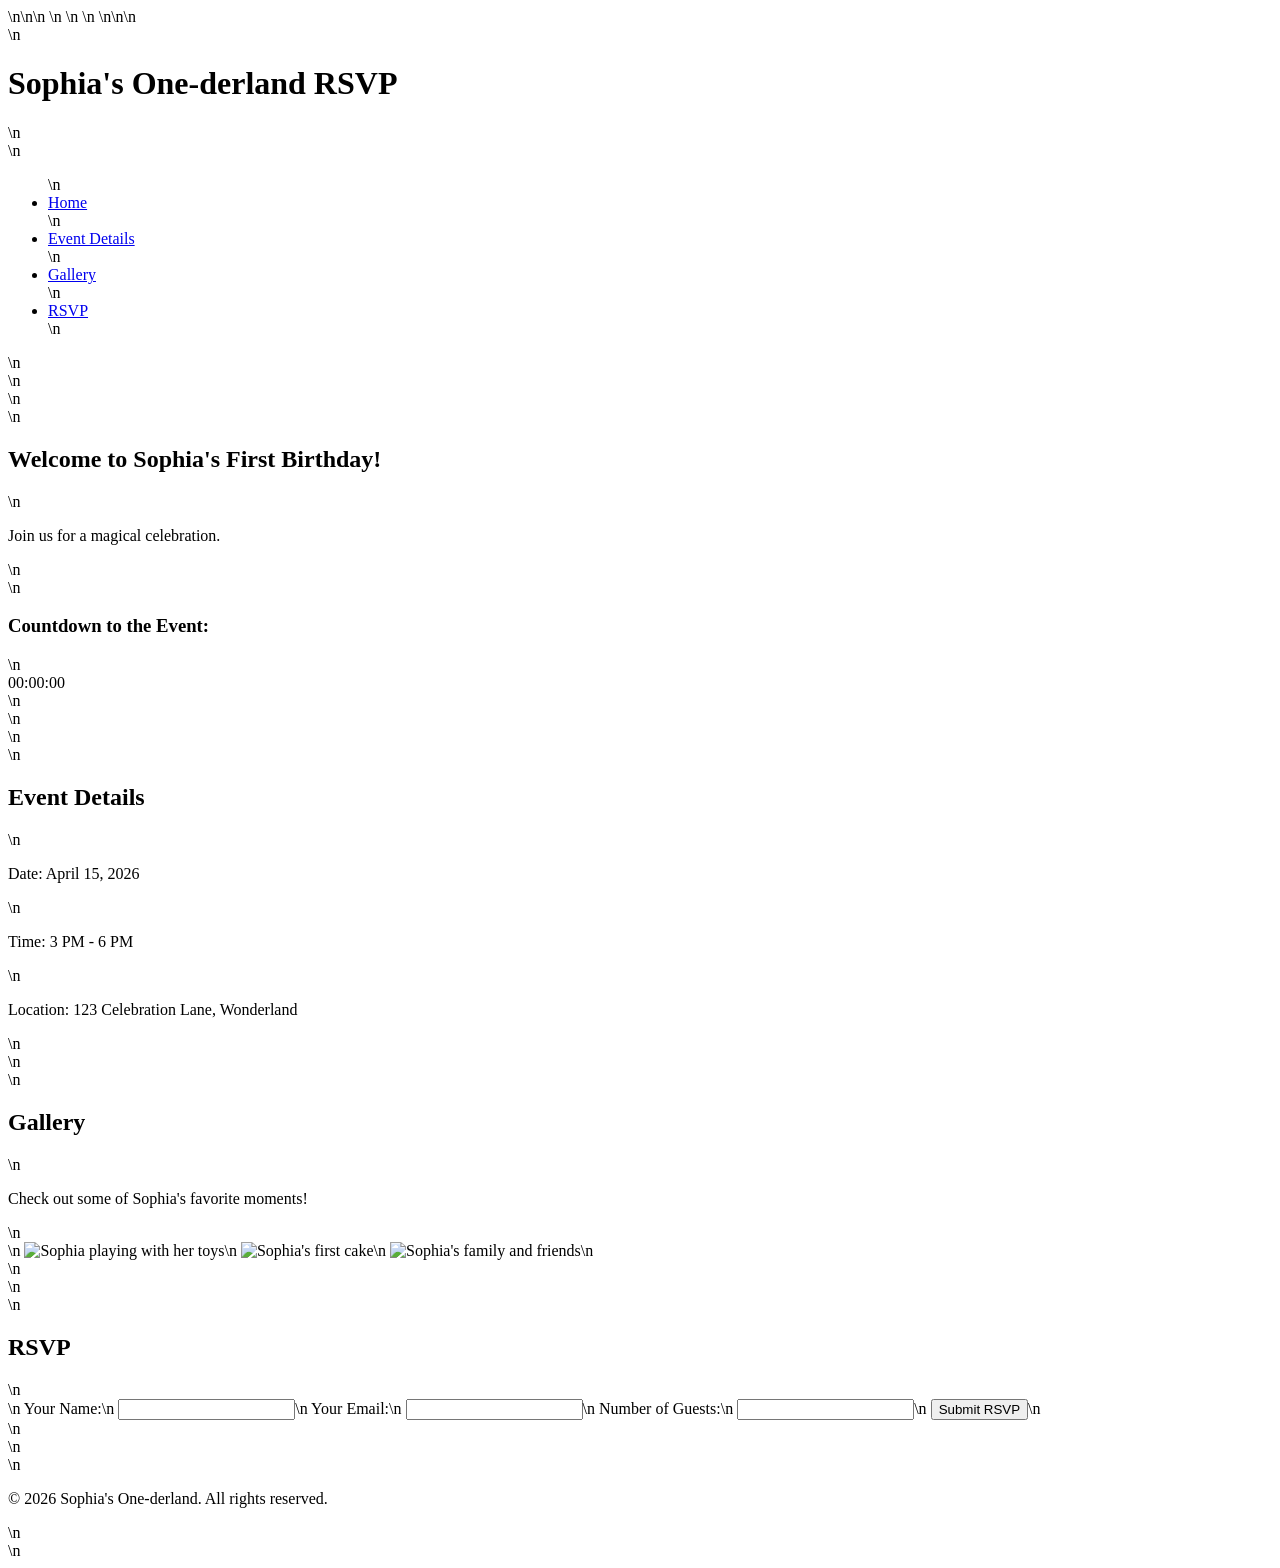
==== index.html @ c80e24da "Add index.html for RSVP website with complete HTML structure" ====
<!DOCTYPE html>\n<html lang="en">\n<head>\n    <meta charset="UTF-8">\n    <meta name="viewport" content="width=device-width, initial-scale=1.0">\n    <title>Sophia's One-derland RSVP</title>\n    <link rel="stylesheet" href="styles.css">\n</head>\n<body>\n    <header>\n        <h1>Sophia's One-derland RSVP</h1>\n        <nav>\n            <ul>\n                <li><a href="#hero">Home</a></li>\n                <li><a href="#event-details">Event Details</a></li>\n                <li><a href="#gallery">Gallery</a></li>\n                <li><a href="#rsvp">RSVP</a></li>\n            </ul>\n        </nav>\n    </header>\n    <section id="hero">\n        <h2>Welcome to Sophia's First Birthday!</h2>\n        <p>Join us for a magical celebration.</p>\n        <div id="countdown-timer">\n            <h3>Countdown to the Event:</h3>\n            <div id="countdown">00:00:00</div>\n        </div>\n    </section>\n    <section id="event-details">\n        <h2>Event Details</h2>\n        <p>Date: April 15, 2026</p>\n        <p>Time: 3 PM - 6 PM</p>\n        <p>Location: 123 Celebration Lane, Wonderland</p>\n    </section>\n    <section id="gallery">\n        <h2>Gallery</h2>\n        <p>Check out some of Sophia's favorite moments!</p>\n        <div class="gallery-images">\n            <img src="image1.jpg" alt="Sophia playing with her toys">\n            <img src="image2.jpg" alt="Sophia's first cake">\n            <img src="image3.jpg" alt="Sophia's family and friends">\n        </div>\n    </section>\n    <section id="rsvp">\n        <h2>RSVP</h2>\n        <form action="submit_rsvp.php" method="post">\n            <label for="name">Your Name:</label>\n            <input type="text" id="name" name="name" required>\n            <label for="email">Your Email:</label>\n            <input type="email" id="email" name="email" required>\n            <label for="guests">Number of Guests:</label>\n            <input type="number" id="guests" name="guests" min="1" required>\n            <button type="submit">Submit RSVP</button>\n        </form>\n    </section>\n    <footer>\n        <p>&copy; 2026 Sophia's One-derland. All rights reserved.</p>\n    </footer>\n    <script>\n        // Countdown Timer Script\n        const countdownDate = new Date('April 15, 2026 15:00:00').getTime();\n        const x = setInterval(function() {\n            const now = new Date().getTime();\n            const distance = countdownDate - now;\n            const hours = Math.floor((distance % (1000 * 60 * 60 * 24)) / (1000 * 60 * 60));\n            const minutes = Math.floor((distance % (1000 * 60 * 60)) / (1000 * 60));\n            const seconds = Math.floor((distance % (1000 * 60)) / 1000);\n            document.getElementById('countdown').innerHTML = hours + ':' + minutes + ':' + seconds;\n            if (distance < 0) {\n                clearInterval(x);\n                document.getElementById('countdown').innerHTML = 'Event has started!';\n            }\n        }, 1000);\n    <\/script>\n</body>\n</html>
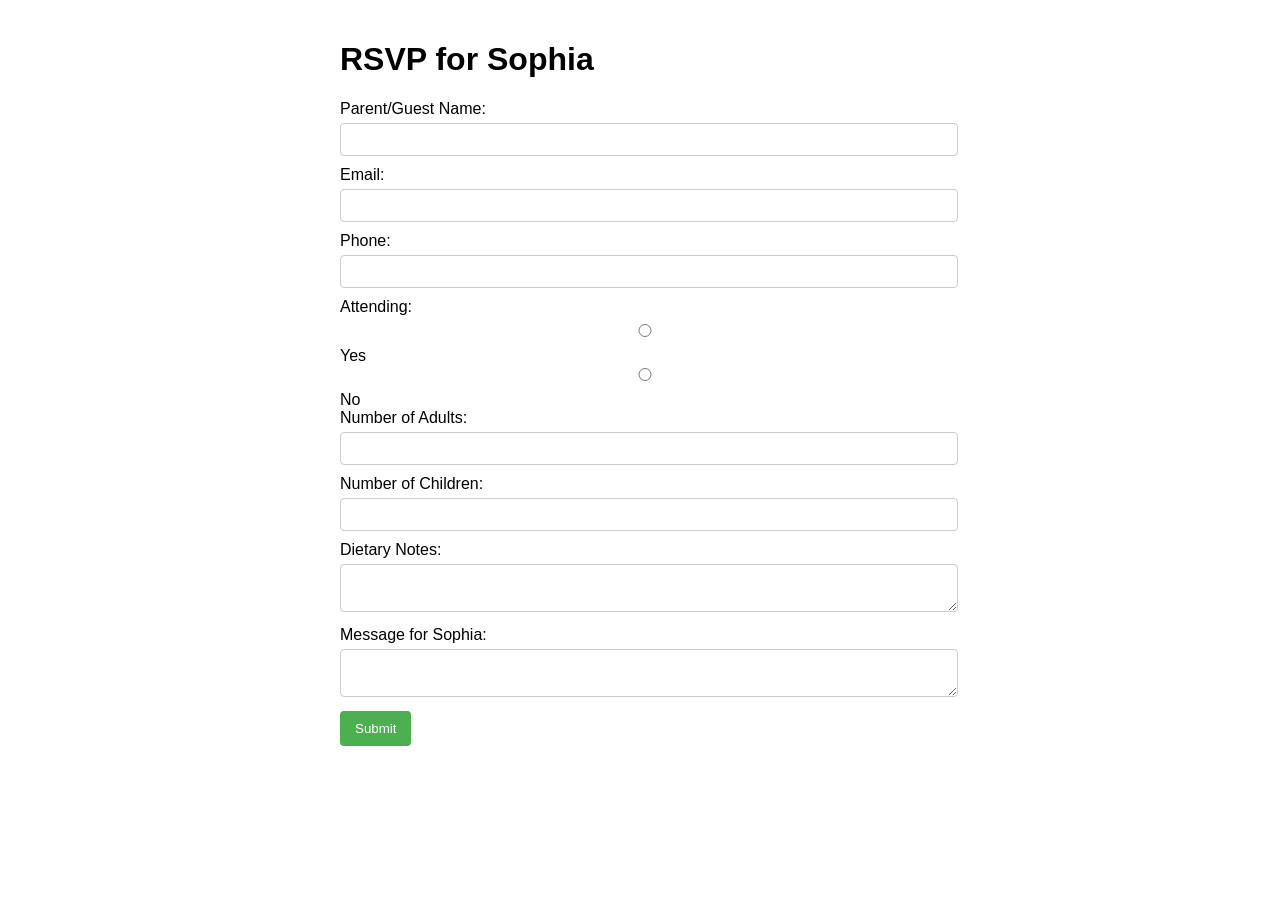
==== commit 725f9a7d: "Updated index.html to add a polished RSVP form with client-side validation and user feedback." ====
--- a/index.html
+++ b/index.html
@@ -1 +1,77 @@
-<!DOCTYPE html>\n<html lang="en">\n<head>\n    <meta charset="UTF-8">\n    <meta name="viewport" content="width=device-width, initial-scale=1.0">\n    <title>Sophia's One-derland RSVP</title>\n    <link rel="stylesheet" href="styles.css">\n</head>\n<body>\n    <header>\n        <h1>Sophia's One-derland RSVP</h1>\n        <nav>\n            <ul>\n                <li><a href="#hero">Home</a></li>\n                <li><a href="#event-details">Event Details</a></li>\n                <li><a href="#gallery">Gallery</a></li>\n                <li><a href="#rsvp">RSVP</a></li>\n            </ul>\n        </nav>\n    </header>\n    <section id="hero">\n        <h2>Welcome to Sophia's First Birthday!</h2>\n        <p>Join us for a magical celebration.</p>\n        <div id="countdown-timer">\n            <h3>Countdown to the Event:</h3>\n            <div id="countdown">00:00:00</div>\n        </div>\n    </section>\n    <section id="event-details">\n        <h2>Event Details</h2>\n        <p>Date: April 15, 2026</p>\n        <p>Time: 3 PM - 6 PM</p>\n        <p>Location: 123 Celebration Lane, Wonderland</p>\n    </section>\n    <section id="gallery">\n        <h2>Gallery</h2>\n        <p>Check out some of Sophia's favorite moments!</p>\n        <div class="gallery-images">\n            <img src="image1.jpg" alt="Sophia playing with her toys">\n            <img src="image2.jpg" alt="Sophia's first cake">\n            <img src="image3.jpg" alt="Sophia's family and friends">\n        </div>\n    </section>\n    <section id="rsvp">\n        <h2>RSVP</h2>\n        <form action="submit_rsvp.php" method="post">\n            <label for="name">Your Name:</label>\n            <input type="text" id="name" name="name" required>\n            <label for="email">Your Email:</label>\n            <input type="email" id="email" name="email" required>\n            <label for="guests">Number of Guests:</label>\n            <input type="number" id="guests" name="guests" min="1" required>\n            <button type="submit">Submit RSVP</button>\n        </form>\n    </section>\n    <footer>\n        <p>&copy; 2026 Sophia's One-derland. All rights reserved.</p>\n    </footer>\n    <script>\n        // Countdown Timer Script\n        const countdownDate = new Date('April 15, 2026 15:00:00').getTime();\n        const x = setInterval(function() {\n            const now = new Date().getTime();\n            const distance = countdownDate - now;\n            const hours = Math.floor((distance % (1000 * 60 * 60 * 24)) / (1000 * 60 * 60));\n            const minutes = Math.floor((distance % (1000 * 60 * 60)) / (1000 * 60));\n            const seconds = Math.floor((distance % (1000 * 60)) / 1000);\n            document.getElementById('countdown').innerHTML = hours + ':' + minutes + ':' + seconds;\n            if (distance < 0) {\n                clearInterval(x);\n                document.getElementById('countdown').innerHTML = 'Event has started!';\n            }\n        }, 1000);\n    <\/script>\n</body>\n</html>+<!DOCTYPE html>
+<html lang="en">
+<head>
+    <meta charset="UTF-8">
+    <meta name="viewport" content="width=device-width, initial-scale=1.0">
+    <title>RSVP Form</title>
+    <style>
+        body { font-family: Arial, sans-serif; margin: 0; padding: 20px; }
+        .container { max-width: 600px; margin: auto; }
+        label { display: block; margin-bottom: 5px; }
+        input, textarea { width: 100%; padding: 8px; margin-bottom: 10px; border: 1px solid #ccc; border-radius: 4px; }
+        button { padding: 10px 15px; background-color: #4CAF50; color: white; border: none; border-radius: 4px; cursor: pointer; }
+        button:disabled { background-color: #ccc; }
+        .success { color: green; }
+        .loading { color: orange; }
+    </style>
+</head>
+<body>
+    <div class="container">
+        <h1>RSVP for Sophia</h1>
+        <form id="rsvp-form">
+            <label for="guest-name">Parent/Guest Name:</label>
+            <input type="text" id="guest-name" name="guest-name" required>
+            
+            <label for="email">Email:</label>
+            <input type="email" id="email" name="email" required>
+            
+            <label for="phone">Phone:</label>
+            <input type="tel" id="phone" name="phone" required>
+            
+            <label>Attending:</label>
+            <input type="radio" id="attending-yes" name="attending" value="yes" required> Yes
+            <input type="radio" id="attending-no" name="attending" value="no" required> No
+            
+            <div id="number-of-adults-container">
+                <label for="number-of-adults">Number of Adults:</label>
+                <input type="number" id="number-of-adults" name="number-of-adults" min="0" required>
+            </div>
+            
+            <div id="number-of-children-container">
+                <label for="number-of-children">Number of Children:</label>
+                <input type="number" id="number-of-children" name="number-of-children" min="0" required>
+            </div>
+            
+            <label for="dietary-notes">Dietary Notes:</label>
+            <textarea id="dietary-notes" name="dietary-notes"></textarea>
+            
+            <label for="message">Message for Sophia:</label>
+            <textarea id="message" name="message" required></textarea>
+            
+            <button type="submit" id="submit-btn">Submit</button>
+            <p id="response-message"></p>
+        </form>
+    </div>
+
+    <script>
+        const form = document.getElementById('rsvp-form');
+        const submitBtn = document.getElementById('submit-btn');
+        const responseMessage = document.getElementById('response-message');
+
+        form.addEventListener('submit', function (event) {
+            event.preventDefault();
+            responseMessage.textContent = '';
+            submitBtn.disabled = true;
+            submitBtn.textContent = 'Loading...';
+
+            // Simulating form submission delay
+            setTimeout(() => {
+                submitBtn.disabled = false;
+                submitBtn.textContent = 'Submit';
+                responseMessage.textContent = 'RSVP submitted successfully!';
+                responseMessage.classList.add('success');
+            }, 2000);
+        });
+    </script>
+</body>
+</html>
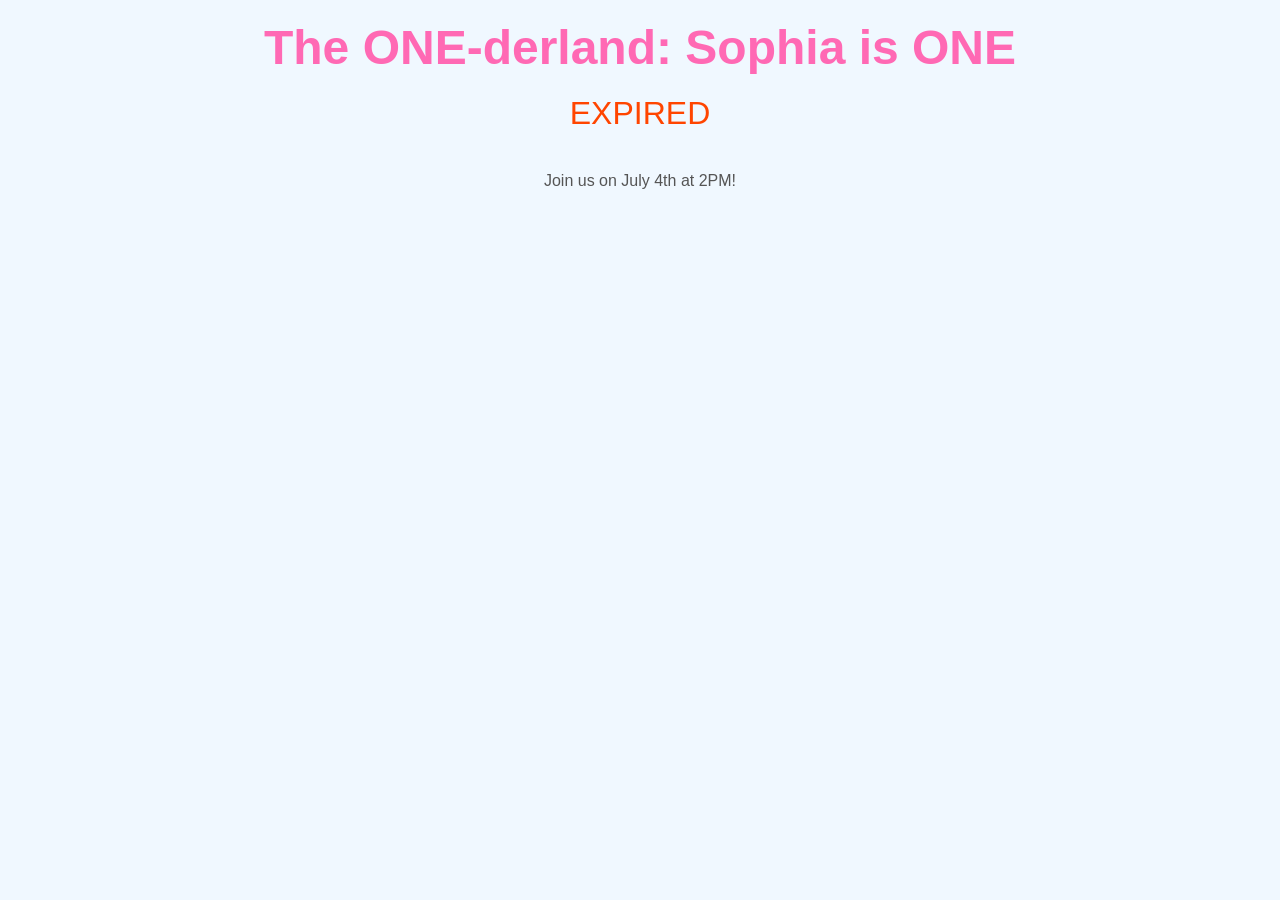
==== commit 548765d9: "Updating index.html with complete redesign and countdown timer" ====
--- a/index.html
+++ b/index.html
@@ -3,75 +3,52 @@
 <head>
     <meta charset="UTF-8">
     <meta name="viewport" content="width=device-width, initial-scale=1.0">
-    <title>RSVP Form</title>
+    <title>The ONE-derland: Sophia is ONE</title>
     <style>
-        body { font-family: Arial, sans-serif; margin: 0; padding: 20px; }
-        .container { max-width: 600px; margin: auto; }
-        label { display: block; margin-bottom: 5px; }
-        input, textarea { width: 100%; padding: 8px; margin-bottom: 10px; border: 1px solid #ccc; border-radius: 4px; }
-        button { padding: 10px 15px; background-color: #4CAF50; color: white; border: none; border-radius: 4px; cursor: pointer; }
-        button:disabled { background-color: #ccc; }
-        .success { color: green; }
-        .loading { color: orange; }
+        body {
+            background-color: #f0f8ff;
+            color: #333;
+            text-align: center;
+            font-family: 'Arial', sans-serif;
+        }
+        h1 {
+            font-size: 3em;
+            margin: 20px 0;
+            color: #ff69b4;
+        }
+        #countdown {
+            font-size: 2em;
+            margin: 20px 0;
+            color: #ff4500;
+        }
+        footer {
+            margin-top: 40px;
+            font-size: 1em;
+            color: #555;
+        }
     </style>
 </head>
 <body>
-    <div class="container">
-        <h1>RSVP for Sophia</h1>
-        <form id="rsvp-form">
-            <label for="guest-name">Parent/Guest Name:</label>
-            <input type="text" id="guest-name" name="guest-name" required>
-            
-            <label for="email">Email:</label>
-            <input type="email" id="email" name="email" required>
-            
-            <label for="phone">Phone:</label>
-            <input type="tel" id="phone" name="phone" required>
-            
-            <label>Attending:</label>
-            <input type="radio" id="attending-yes" name="attending" value="yes" required> Yes
-            <input type="radio" id="attending-no" name="attending" value="no" required> No
-            
-            <div id="number-of-adults-container">
-                <label for="number-of-adults">Number of Adults:</label>
-                <input type="number" id="number-of-adults" name="number-of-adults" min="0" required>
-            </div>
-            
-            <div id="number-of-children-container">
-                <label for="number-of-children">Number of Children:</label>
-                <input type="number" id="number-of-children" name="number-of-children" min="0" required>
-            </div>
-            
-            <label for="dietary-notes">Dietary Notes:</label>
-            <textarea id="dietary-notes" name="dietary-notes"></textarea>
-            
-            <label for="message">Message for Sophia:</label>
-            <textarea id="message" name="message" required></textarea>
-            
-            <button type="submit" id="submit-btn">Submit</button>
-            <p id="response-message"></p>
-        </form>
-    </div>
-
+    <h1>The ONE-derland: Sophia is ONE</h1>
+    <div id="countdown"></div>
+    <footer>Join us on July 4th at 2PM!</footer>
     <script>
-        const form = document.getElementById('rsvp-form');
-        const submitBtn = document.getElementById('submit-btn');
-        const responseMessage = document.getElementById('response-message');
-
-        form.addEventListener('submit', function (event) {
-            event.preventDefault();
-            responseMessage.textContent = '';
-            submitBtn.disabled = true;
-            submitBtn.textContent = 'Loading...';
-
-            // Simulating form submission delay
-            setTimeout(() => {
-                submitBtn.disabled = false;
-                submitBtn.textContent = 'Submit';
-                responseMessage.textContent = 'RSVP submitted successfully!';
-                responseMessage.classList.add('success');
-            }, 2000);
-        });
+        // Countdown to July 4th 2PM
+        const countdownDate = new Date('2026-07-04T14:00:00Z').getTime();
+        const countdownElement = document.getElementById('countdown');
+        const countdownTimer = setInterval(function() {
+            const now = new Date().getTime();
+            const distance = countdownDate - now;
+            const days = Math.floor(distance / (1000 * 60 * 60 * 24));
+            const hours = Math.floor((distance % (1000 * 60 * 60 * 24)) / (1000 * 60 * 60));
+            const minutes = Math.floor((distance % (1000 * 60 * 60)) / (1000 * 60));
+            const seconds = Math.floor((distance % (1000 * 60)) / 1000);
+            countdownElement.innerHTML = days + 'd ' + hours + 'h ' + minutes + 'm ' + seconds + 's ';
+            if (distance < 0) {
+                clearInterval(countdownTimer);
+                countdownElement.innerHTML = 'EXPIRED';
+            }
+        }, 1000);
     </script>
 </body>
 </html>
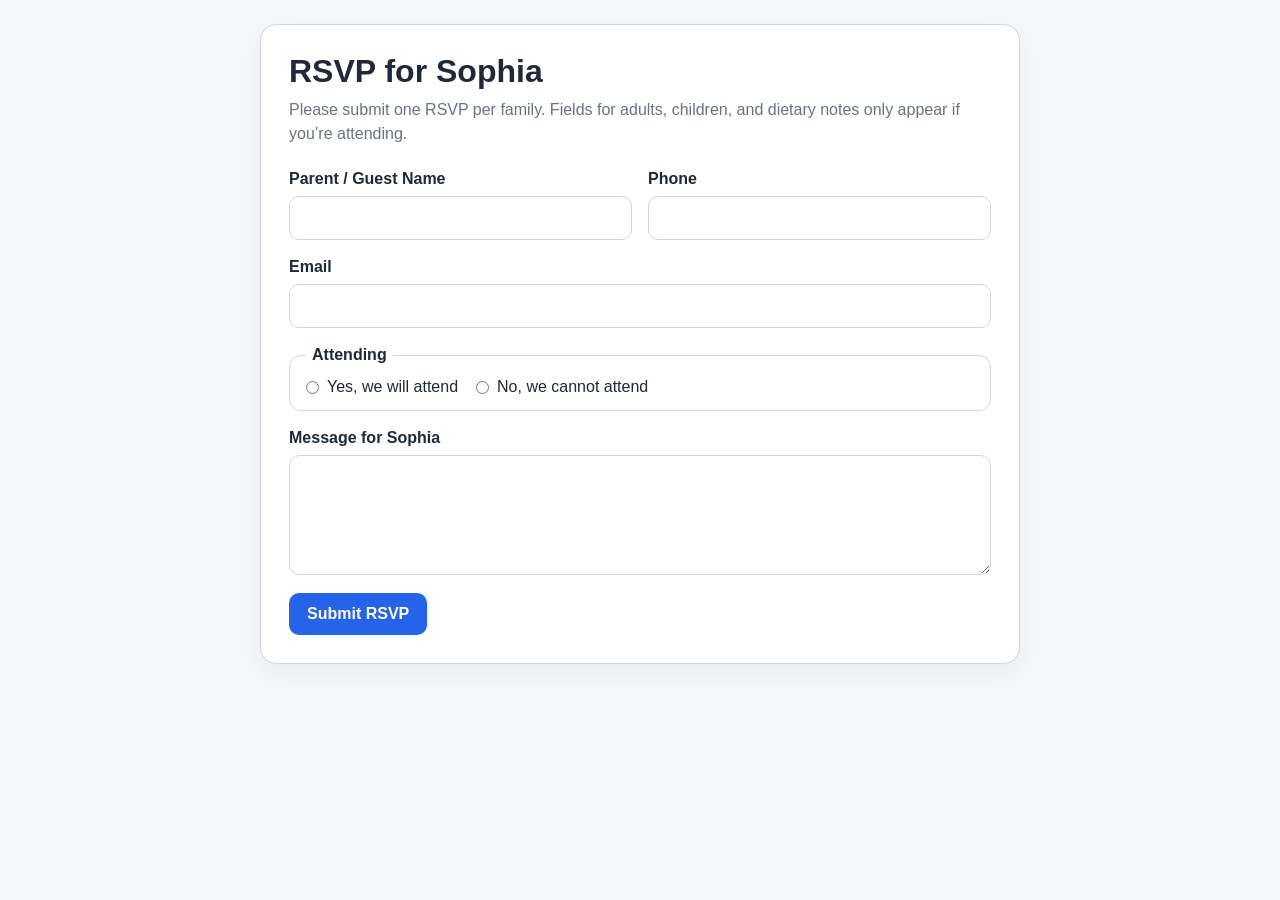
==== commit 33d5534a: "Revamp RSVP form and styling for event" ====
--- a/index.html
+++ b/index.html
@@ -1,54 +1,363 @@
 <!DOCTYPE html>
 <html lang="en">
 <head>
-    <meta charset="UTF-8">
-    <meta name="viewport" content="width=device-width, initial-scale=1.0">
-    <title>The ONE-derland: Sophia is ONE</title>
-    <style>
-        body {
-            background-color: #f0f8ff;
-            color: #333;
-            text-align: center;
-            font-family: 'Arial', sans-serif;
-        }
-        h1 {
-            font-size: 3em;
-            margin: 20px 0;
-            color: #ff69b4;
-        }
-        #countdown {
-            font-size: 2em;
-            margin: 20px 0;
-            color: #ff4500;
-        }
-        footer {
-            margin-top: 40px;
-            font-size: 1em;
-            color: #555;
-        }
-    </style>
+  <meta charset="UTF-8" />
+  <meta name="viewport" content="width=device-width, initial-scale=1.0" />
+  <title>RSVP for Sophia</title>
+  <style>
+    :root {
+      --bg: #f6f7fb;
+      --panel: #ffffff;
+      --text: #1f2937;
+      --muted: #6b7280;
+      --border: #d1d5db;
+      --accent: #2563eb;
+      --accent-hover: #1d4ed8;
+      --success: #15803d;
+      --error: #b91c1c;
+    }
+
+    * { box-sizing: border-box; }
+
+    body {
+      margin: 0;
+      font-family: Arial, sans-serif;
+      background: var(--bg);
+      color: var(--text);
+      padding: 24px;
+    }
+
+    .wrap {
+      max-width: 760px;
+      margin: 0 auto;
+    }
+
+    .card {
+      background: var(--panel);
+      border: 1px solid var(--border);
+      border-radius: 16px;
+      padding: 28px;
+      box-shadow: 0 10px 30px rgba(0,0,0,0.05);
+    }
+
+    h1 {
+      margin: 0 0 8px;
+      font-size: 2rem;
+    }
+
+    .sub {
+      margin: 0 0 24px;
+      color: var(--muted);
+      line-height: 1.5;
+    }
+
+    form {
+      display: grid;
+      gap: 18px;
+    }
+
+    .grid-2 {
+      display: grid;
+      grid-template-columns: 1fr 1fr;
+      gap: 16px;
+    }
+
+    @media (max-width: 680px) {
+      .grid-2 {
+        grid-template-columns: 1fr;
+      }
+    }
+
+    .field {
+      display: grid;
+      gap: 8px;
+    }
+
+    label {
+      font-weight: 700;
+    }
+
+    input,
+    textarea {
+      width: 100%;
+      padding: 12px 14px;
+      border: 1px solid var(--border);
+      border-radius: 10px;
+      font: inherit;
+      color: var(--text);
+      background: #fff;
+    }
+
+    textarea {
+      min-height: 120px;
+      resize: vertical;
+    }
+
+    input:focus,
+    textarea:focus {
+      outline: none;
+      border-color: var(--accent);
+      box-shadow: 0 0 0 3px rgba(37, 99, 235, 0.15);
+    }
+
+    fieldset {
+      border: 1px solid var(--border);
+      border-radius: 12px;
+      padding: 14px 16px;
+      margin: 0;
+    }
+
+    legend {
+      font-weight: 700;
+      padding: 0 6px;
+    }
+
+    .radio-row {
+      display: flex;
+      gap: 18px;
+      flex-wrap: wrap;
+    }
+
+    .radio-option {
+      display: inline-flex;
+      align-items: center;
+      gap: 8px;
+      font-weight: 400;
+    }
+
+    .radio-option input {
+      width: auto;
+      margin: 0;
+    }
+
+    .helper {
+      color: var(--muted);
+      font-size: 0.95rem;
+    }
+
+    .hidden {
+      display: none !important;
+    }
+
+    .actions {
+      display: flex;
+      align-items: center;
+      gap: 14px;
+      flex-wrap: wrap;
+    }
+
+    button {
+      border: none;
+      border-radius: 10px;
+      padding: 12px 18px;
+      background: var(--accent);
+      color: white;
+      font: inherit;
+      font-weight: 700;
+      cursor: pointer;
+    }
+
+    button:hover:enabled {
+      background: var(--accent-hover);
+    }
+
+    button:disabled {
+      opacity: 0.7;
+      cursor: not-allowed;
+    }
+
+    .status {
+      min-height: 1.2em;
+      margin: 0;
+      font-weight: 700;
+    }
+
+    .status.success { color: var(--success); }
+    .status.error { color: var(--error); }
+
+    .hp {
+      position: absolute;
+      left: -9999px;
+      width: 1px;
+      height: 1px;
+      overflow: hidden;
+    }
+  </style>
 </head>
 <body>
-    <h1>The ONE-derland: Sophia is ONE</h1>
-    <div id="countdown"></div>
-    <footer>Join us on July 4th at 2PM!</footer>
-    <script>
-        // Countdown to July 4th 2PM
-        const countdownDate = new Date('2026-07-04T14:00:00Z').getTime();
-        const countdownElement = document.getElementById('countdown');
-        const countdownTimer = setInterval(function() {
-            const now = new Date().getTime();
-            const distance = countdownDate - now;
-            const days = Math.floor(distance / (1000 * 60 * 60 * 24));
-            const hours = Math.floor((distance % (1000 * 60 * 60 * 24)) / (1000 * 60 * 60));
-            const minutes = Math.floor((distance % (1000 * 60 * 60)) / (1000 * 60));
-            const seconds = Math.floor((distance % (1000 * 60)) / 1000);
-            countdownElement.innerHTML = days + 'd ' + hours + 'h ' + minutes + 'm ' + seconds + 's ';
-            if (distance < 0) {
-                clearInterval(countdownTimer);
-                countdownElement.innerHTML = 'EXPIRED';
-            }
-        }, 1000);
-    </script>
+  <div class="wrap">
+    <div class="card">
+      <h1>RSVP for Sophia</h1>
+      <p class="sub">
+        Please submit one RSVP per family. Fields for adults, children, and dietary notes only appear if you’re attending.
+      </p>
+
+      <form id="rsvpForm" novalidate>
+        <div class="grid-2">
+          <div class="field">
+            <label for="guestName">Parent / Guest Name</label>
+            <input id="guestName" name="guestName" type="text" required />
+          </div>
+
+          <div class="field">
+            <label for="phone">Phone</label>
+            <input id="phone" name="phone" type="tel" required />
+          </div>
+        </div>
+
+        <div class="field">
+          <label for="email">Email</label>
+          <input id="email" name="email" type="email" required />
+        </div>
+
+        <fieldset>
+          <legend>Attending</legend>
+          <div class="radio-row">
+            <label class="radio-option" for="attendingYes">
+              <input id="attendingYes" name="attending" type="radio" value="yes" required />
+              Yes, we will attend
+            </label>
+
+            <label class="radio-option" for="attendingNo">
+              <input id="attendingNo" name="attending" type="radio" value="no" required />
+              No, we cannot attend
+            </label>
+          </div>
+        </fieldset>
+
+        <div id="attendanceDetails" class="hidden">
+          <div class="grid-2">
+            <div class="field">
+              <label for="numberOfAdults">Number of Adults</label>
+              <input id="numberOfAdults" name="numberOfAdults" type="number" min="0" value="1" />
+            </div>
+
+            <div class="field">
+              <label for="numberOfChildren">Number of Children</label>
+              <input id="numberOfChildren" name="numberOfChildren" type="number" min="0" value="0" />
+            </div>
+          </div>
+
+          <div class="field">
+            <label for="dietaryNotes">Dietary Notes</label>
+            <textarea id="dietaryNotes" name="dietaryNotes" placeholder="Optional"></textarea>
+            <div class="helper">List allergies, restrictions, or preferences if needed.</div>
+          </div>
+        </div>
+
+        <div class="field">
+          <label for="message">Message for Sophia</label>
+          <textarea id="message" name="message" required></textarea>
+        </div>
+
+        <!-- Honeypot -->
+        <div class="hp" aria-hidden="true">
+          <label for="website">Website</label>
+          <input id="website" name="website" type="text" tabindex="-1" autocomplete="off" />
+        </div>
+
+        <div class="actions">
+          <button id="submitBtn" type="submit">Submit RSVP</button>
+          <p id="statusMessage" class="status" aria-live="polite"></p>
+        </div>
+      </form>
+    </div>
+  </div>
+
+  <script>
+    const form = document.getElementById("rsvpForm");
+    const attendingYes = document.getElementById("attendingYes");
+    const attendingNo = document.getElementById("attendingNo");
+    const attendanceDetails = document.getElementById("attendanceDetails");
+    const adultsInput = document.getElementById("numberOfAdults");
+    const childrenInput = document.getElementById("numberOfChildren");
+    const dietaryInput = document.getElementById("dietaryNotes");
+    const submitBtn = document.getElementById("submitBtn");
+    const statusMessage = document.getElementById("statusMessage");
+
+    function updateAttendanceUI() {
+      const isAttending = attendingYes.checked;
+
+      attendanceDetails.classList.toggle("hidden", !isAttending);
+      adultsInput.required = isAttending;
+
+      if (!isAttending) {
+        adultsInput.value = "0";
+        childrenInput.value = "0";
+        dietaryInput.value = "";
+      } else if (!adultsInput.value) {
+        adultsInput.value = "1";
+      }
+    }
+
+    attendingYes.addEventListener("change", updateAttendanceUI);
+    attendingNo.addEventListener("change", updateAttendanceUI);
+
+    function setStatus(text, type = "") {
+      statusMessage.textContent = text;
+      statusMessage.className = "status" + (type ? ` ${type}` : "");
+    }
+
+    form.addEventListener("submit", async (event) => {
+      event.preventDefault();
+      setStatus("");
+
+      const attending = form.elements.attending.value;
+      const numberOfAdults = attending === "yes" ? Number(adultsInput.value || 0) : 0;
+      const numberOfChildren = attending === "yes" ? Number(childrenInput.value || 0) : 0;
+
+      if (!form.reportValidity()) return;
+
+      if (attending === "yes" && (numberOfAdults + numberOfChildren < 1)) {
+        setStatus("Please enter at least one attendee.", "error");
+        return;
+      }
+
+      const payload = {
+        guestName: form.guestName.value.trim(),
+        email: form.email.value.trim(),
+        phone: form.phone.value.trim(),
+        attending,
+        numberOfAdults,
+        numberOfChildren,
+        dietaryNotes: attending === "yes" ? form.dietaryNotes.value.trim() : "",
+        message: form.message.value.trim(),
+        website: form.website.value.trim()
+      };
+
+      try {
+        submitBtn.disabled = true;
+        submitBtn.textContent = "Submitting...";
+        setStatus("Sending RSVP...");
+
+        const response = await fetch("/api/rsvp", {
+          method: "POST",
+          headers: {
+            "Content-Type": "application/json"
+          },
+          body: JSON.stringify(payload)
+        });
+
+        const result = await response.json();
+
+        if (!response.ok) {
+          throw new Error(result.error || "Submission failed.");
+        }
+
+        setStatus(result.message || "RSVP submitted successfully.", "success");
+        form.reset();
+        adultsInput.value = "1";
+        childrenInput.value = "0";
+        updateAttendanceUI();
+      } catch (error) {
+        setStatus(error.message || "An unexpected error occurred.", "error");
+      } finally {
+        submitBtn.disabled = false;
+        submitBtn.textContent = "Submit RSVP";
+      }
+    });
+
+    updateAttendanceUI();
+  </script>
 </body>
-</html>+</html>
